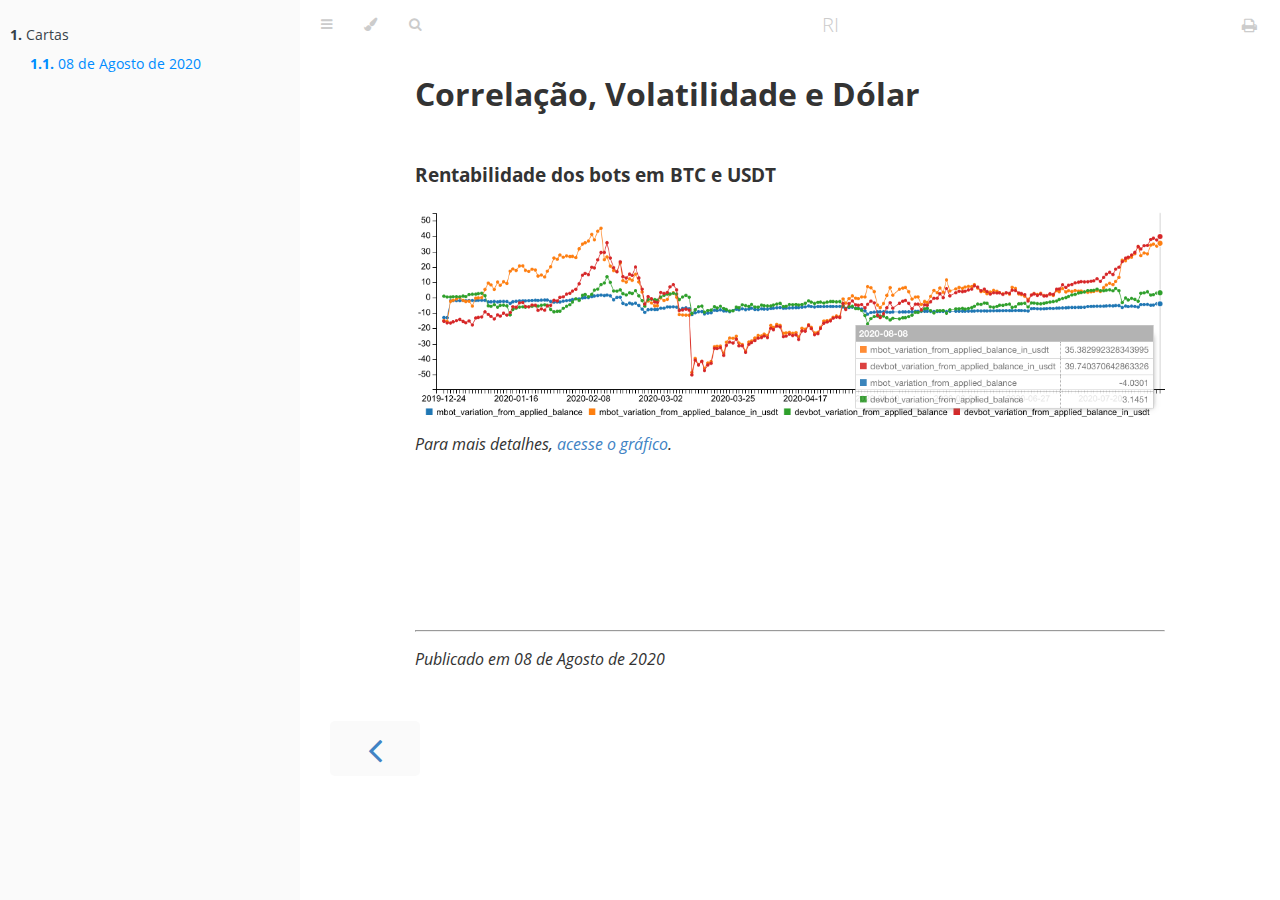
==== book/2020_08_08_corr_vol_dol.html @ 54ed47ec "set new format of summaries" ====
<!DOCTYPE HTML>
<html lang="en" class="sidebar-visible no-js light">
    <head>
        <!-- Book generated using mdBook -->
        <meta charset="UTF-8">
        <title>08 de Agosto de 2020 - RI</title>
        
        


        <!-- Custom HTML head -->
        


        <meta content="text/html; charset=utf-8" http-equiv="Content-Type">
        <meta name="description" content="">
        <meta name="viewport" content="width=device-width, initial-scale=1">
        <meta name="theme-color" content="#ffffff" />

        <link rel="icon" href="favicon.svg">
        <link rel="shortcut icon" href="favicon.png">
        <link rel="stylesheet" href="css/variables.css">
        <link rel="stylesheet" href="css/general.css">
        <link rel="stylesheet" href="css/chrome.css">
        <link rel="stylesheet" href="css/print.css" media="print">

        <!-- Fonts -->
        <link rel="stylesheet" href="FontAwesome/css/font-awesome.css">
        
        <link rel="stylesheet" href="fonts/fonts.css">
        

        <!-- Highlight.js Stylesheets -->
        <link rel="stylesheet" href="highlight.css">
        <link rel="stylesheet" href="tomorrow-night.css">
        <link rel="stylesheet" href="ayu-highlight.css">

        <!-- Custom theme stylesheets -->
        

        
    </head>
    <body>
        <!-- Provide site root to javascript -->
        <script type="text/javascript">
            var path_to_root = "";
            var default_theme = window.matchMedia("(prefers-color-scheme: dark)").matches ? "light" : "light";
        </script>

        <!-- Work around some values being stored in localStorage wrapped in quotes -->
        <script type="text/javascript">
            try {
                var theme = localStorage.getItem('mdbook-theme');
                var sidebar = localStorage.getItem('mdbook-sidebar');

                if (theme.startsWith('"') && theme.endsWith('"')) {
                    localStorage.setItem('mdbook-theme', theme.slice(1, theme.length - 1));
                }

                if (sidebar.startsWith('"') && sidebar.endsWith('"')) {
                    localStorage.setItem('mdbook-sidebar', sidebar.slice(1, sidebar.length - 1));
                }
            } catch (e) { }
        </script>

        <!-- Set the theme before any content is loaded, prevents flash -->
        <script type="text/javascript">
            var theme;
            try { theme = localStorage.getItem('mdbook-theme'); } catch(e) { }
            if (theme === null || theme === undefined) { theme = default_theme; }
            var html = document.querySelector('html');
            html.classList.remove('no-js')
            html.classList.remove('light')
            html.classList.add(theme);
            html.classList.add('js');
        </script>

        <!-- Hide / unhide sidebar before it is displayed -->
        <script type="text/javascript">
            var html = document.querySelector('html');
            var sidebar = 'hidden';
            if (document.body.clientWidth >= 1080) {
                try { sidebar = localStorage.getItem('mdbook-sidebar'); } catch(e) { }
                sidebar = sidebar || 'visible';
            }
            html.classList.remove('sidebar-visible');
            html.classList.add("sidebar-" + sidebar);
        </script>

        <nav id="sidebar" class="sidebar" aria-label="Table of contents">
            <div class="sidebar-scrollbox">
                <ol class="chapter"><li class="chapter-item expanded "><a href="letters.html"><strong aria-hidden="true">1.</strong> Cartas</a></li><li><ol class="section"><li class="chapter-item expanded "><a href="2020_08_08_corr_vol_dol.html" class="active"><strong aria-hidden="true">1.1.</strong> 08 de Agosto de 2020</a></li></ol></li></ol>
            </div>
            <div id="sidebar-resize-handle" class="sidebar-resize-handle"></div>
        </nav>

        <div id="page-wrapper" class="page-wrapper">

            <div class="page">
                
                <div id="menu-bar-hover-placeholder"></div>
                <div id="menu-bar" class="menu-bar sticky bordered">
                    <div class="left-buttons">
                        <button id="sidebar-toggle" class="icon-button" type="button" title="Toggle Table of Contents" aria-label="Toggle Table of Contents" aria-controls="sidebar">
                            <i class="fa fa-bars"></i>
                        </button>
                        <button id="theme-toggle" class="icon-button" type="button" title="Change theme" aria-label="Change theme" aria-haspopup="true" aria-expanded="false" aria-controls="theme-list">
                            <i class="fa fa-paint-brush"></i>
                        </button>
                        <ul id="theme-list" class="theme-popup" aria-label="Themes" role="menu">
                            <li role="none"><button role="menuitem" class="theme" id="light">Light (default)</button></li>
                            <li role="none"><button role="menuitem" class="theme" id="rust">Rust</button></li>
                            <li role="none"><button role="menuitem" class="theme" id="coal">Coal</button></li>
                            <li role="none"><button role="menuitem" class="theme" id="navy">Navy</button></li>
                            <li role="none"><button role="menuitem" class="theme" id="ayu">Ayu</button></li>
                        </ul>
                        
                        <button id="search-toggle" class="icon-button" type="button" title="Search. (Shortkey: s)" aria-label="Toggle Searchbar" aria-expanded="false" aria-keyshortcuts="S" aria-controls="searchbar">
                            <i class="fa fa-search"></i>
                        </button>
                        
                    </div>

                    <h1 class="menu-title">RI</h1>

                    <div class="right-buttons">
                        <a href="print.html" title="Print this book" aria-label="Print this book">
                            <i id="print-button" class="fa fa-print"></i>
                        </a>
                        
                    </div>
                </div>

                
                <div id="search-wrapper" class="hidden">
                    <form id="searchbar-outer" class="searchbar-outer">
                        <input type="search" name="search" id="searchbar" name="searchbar" placeholder="Search this book ..." aria-controls="searchresults-outer" aria-describedby="searchresults-header">
                    </form>
                    <div id="searchresults-outer" class="searchresults-outer hidden">
                        <div id="searchresults-header" class="searchresults-header"></div>
                        <ul id="searchresults">
                        </ul>
                    </div>
                </div>
                

                <!-- Apply ARIA attributes after the sidebar and the sidebar toggle button are added to the DOM -->
                <script type="text/javascript">
                    document.getElementById('sidebar-toggle').setAttribute('aria-expanded', sidebar === 'visible');
                    document.getElementById('sidebar').setAttribute('aria-hidden', sidebar !== 'visible');
                    Array.from(document.querySelectorAll('#sidebar a')).forEach(function(link) {
                        link.setAttribute('tabIndex', sidebar === 'visible' ? 0 : -1);
                    });
                </script>

                <div id="content" class="content">
                    <main>
                        <h1><a class="header" href="#correlação-volatilidade-e-dólar" id="correlação-volatilidade-e-dólar">Correlação, Volatilidade e Dólar</a></h1>
<h3><a class="header" href="#rentabilidade-dos-bots-em-btc-e-usdt" id="rentabilidade-dos-bots-em-btc-e-usdt">Rentabilidade dos bots em BTC e USDT</a></h3>
<p><img src="graph_bots_btc_usdt_corr_vol_dol.png" alt="Grafico bots em BTC e USDT" />
<em>Para mais detalhes, <a href="https://share.sqltabs.com/api/1.0/docs/ad96516ba236a8207adac0256526048d">acesse o gráfico</a>.</em></p>
<div class="video-container">
    <iframe src="https://share.sqltabs.com/api/1.0/docs/9a366c130592c8dd8357177a27b53b42" scrolling="no" width="100%" height="100%" align="center" frameborder="0">
    </iframe>
</div>
<hr />
<p><em>Publicado em 08 de Agosto de 2020</em></p>

                    </main>

                    <nav class="nav-wrapper" aria-label="Page navigation">
                        <!-- Mobile navigation buttons -->
                        
                            <a rel="prev" href="letters.html" class="mobile-nav-chapters previous" title="Previous chapter" aria-label="Previous chapter" aria-keyshortcuts="Left">
                                <i class="fa fa-angle-left"></i>
                            </a>
                        

                        

                        <div style="clear: both"></div>
                    </nav>
                </div>
            </div>

            <nav class="nav-wide-wrapper" aria-label="Page navigation">
                
                    <a rel="prev" href="letters.html" class="nav-chapters previous" title="Previous chapter" aria-label="Previous chapter" aria-keyshortcuts="Left">
                        <i class="fa fa-angle-left"></i>
                    </a>
                

                
            </nav>

        </div>

        
        <!-- Livereload script (if served using the cli tool) -->
        <script type="text/javascript">
            var socket = new WebSocket("ws://localhost:3000/__livereload");
            socket.onmessage = function (event) {
                if (event.data === "reload") {
                    socket.close();
                    location.reload();
                }
            };

            window.onbeforeunload = function() {
                socket.close();
            }
        </script>
        

        

        

        
        <script type="text/javascript">
            window.playground_copyable = true;
        </script>
        

        

        
        <script src="elasticlunr.min.js" type="text/javascript" charset="utf-8"></script>
        <script src="mark.min.js" type="text/javascript" charset="utf-8"></script>
        <script src="searcher.js" type="text/javascript" charset="utf-8"></script>
        

        <script src="clipboard.min.js" type="text/javascript" charset="utf-8"></script>
        <script src="highlight.js" type="text/javascript" charset="utf-8"></script>
        <script src="book.js" type="text/javascript" charset="utf-8"></script>

        <!-- Custom JS scripts -->
        

        

    </body>
</html>
---- book/css/variables.css ----
/* Globals */

:root {
    --sidebar-width: 300px;
    --page-padding: 15px;
    --content-max-width: 750px;
    --menu-bar-height: 50px;
}

/* Themes */

.ayu {
    --bg: hsl(210, 25%, 8%);
    --fg: #c5c5c5;

    --sidebar-bg: #14191f;
    --sidebar-fg: #c8c9db;
    --sidebar-non-existant: #5c6773;
    --sidebar-active: #ffb454;
    --sidebar-spacer: #2d334f;

    --scrollbar: var(--sidebar-fg);

    --icons: #737480;
    --icons-hover: #b7b9cc;

    --links: #0096cf;

    --inline-code-color: #ffb454;

    --theme-popup-bg: #14191f;
    --theme-popup-border: #5c6773;
    --theme-hover: #191f26;

    --quote-bg: hsl(226, 15%, 17%);
    --quote-border: hsl(226, 15%, 22%);

    --table-border-color: hsl(210, 25%, 13%);
    --table-header-bg: hsl(210, 25%, 28%);
    --table-alternate-bg: hsl(210, 25%, 11%);

    --searchbar-border-color: #848484;
    --searchbar-bg: #424242;
    --searchbar-fg: #fff;
    --searchbar-shadow-color: #d4c89f;
    --searchresults-header-fg: #666;
    --searchresults-border-color: #888;
    --searchresults-li-bg: #252932;
    --search-mark-bg: #e3b171;
}

.coal {
    --bg: hsl(200, 7%, 8%);
    --fg: #98a3ad;

    --sidebar-bg: #292c2f;
    --sidebar-fg: #a1adb8;
    --sidebar-non-existant: #505254;
    --sidebar-active: #3473ad;
    --sidebar-spacer: #393939;

    --scrollbar: var(--sidebar-fg);

    --icons: #43484d;
    --icons-hover: #b3c0cc;

    --links: #2b79a2;

    --inline-code-color: #c5c8c6;;

    --theme-popup-bg: #141617;
    --theme-popup-border: #43484d;
    --theme-hover: #1f2124;

    --quote-bg: hsl(234, 21%, 18%);
    --quote-border: hsl(234, 21%, 23%);

    --table-border-color: hsl(200, 7%, 13%);
    --table-header-bg: hsl(200, 7%, 28%);
    --table-alternate-bg: hsl(200, 7%, 11%);

    --searchbar-border-color: #aaa;
    --searchbar-bg: #b7b7b7;
    --searchbar-fg: #000;
    --searchbar-shadow-color: #aaa;
    --searchresults-header-fg: #666;
    --searchresults-border-color: #98a3ad;
    --searchresults-li-bg: #2b2b2f;
    --search-mark-bg: #355c7d;
}

.light {
    --bg: hsl(0, 0%, 100%);
    --fg: #333333;

    --sidebar-bg: #fafafa;
    --sidebar-fg: #364149;
    --sidebar-non-existant: #aaaaaa;
    --sidebar-active: #008cff;
    --sidebar-spacer: #f4f4f4;

    --scrollbar: #cccccc;

    --icons: #cccccc;
    --icons-hover: #333333;

    --links: #4183c4;

    --inline-code-color: #6e6b5e;

    --theme-popup-bg: #fafafa;
    --theme-popup-border: #cccccc;
    --theme-hover: #e6e6e6;

    --quote-bg: hsl(197, 37%, 96%);
    --quote-border: hsl(197, 37%, 91%);

    --table-border-color: hsl(0, 0%, 95%);
    --table-header-bg: hsl(0, 0%, 80%);
    --table-alternate-bg: hsl(0, 0%, 97%);

    --searchbar-border-color: #aaa;
    --searchbar-bg: #fafafa;
    --searchbar-fg: #000;
    --searchbar-shadow-color: #aaa;
    --searchresults-header-fg: #666;
    --searchresults-border-color: #888;
    --searchresults-li-bg: #e4f2fe;
    --search-mark-bg: #a2cff5;
}

.navy {
    --bg: hsl(226, 23%, 11%);
    --fg: #bcbdd0;

    --sidebar-bg: #282d3f;
    --sidebar-fg: #c8c9db;
    --sidebar-non-existant: #505274;
    --sidebar-active: #2b79a2;
    --sidebar-spacer: #2d334f;

    --scrollbar: var(--sidebar-fg);

    --icons: #737480;
    --icons-hover: #b7b9cc;

    --links: #2b79a2;

    --inline-code-color: #c5c8c6;;

    --theme-popup-bg: #161923;
    --theme-popup-border: #737480;
    --theme-hover: #282e40;

    --quote-bg: hsl(226, 15%, 17%);
    --quote-border: hsl(226, 15%, 22%);

    --table-border-color: hsl(226, 23%, 16%);
    --table-header-bg: hsl(226, 23%, 31%);
    --table-alternate-bg: hsl(226, 23%, 14%);

    --searchbar-border-color: #aaa;
    --searchbar-bg: #aeaec6;
    --searchbar-fg: #000;
    --searchbar-shadow-color: #aaa;
    --searchresults-header-fg: #5f5f71;
    --searchresults-border-color: #5c5c68;
    --searchresults-li-bg: #242430;
    --search-mark-bg: #a2cff5;
}

.rust {
    --bg: hsl(60, 9%, 87%);
    --fg: #262625;

    --sidebar-bg: #3b2e2a;
    --sidebar-fg: #c8c9db;
    --sidebar-non-existant: #505254;
    --sidebar-active: #e69f67;
    --sidebar-spacer: #45373a;

    --scrollbar: var(--sidebar-fg);

    --icons: #737480;
    --icons-hover: #262625;

    --links: #2b79a2;

    --inline-code-color: #6e6b5e;

    --theme-popup-bg: #e1e1db;
    --theme-popup-border: #b38f6b;
    --theme-hover: #99908a;

    --quote-bg: hsl(60, 5%, 75%);
    --quote-border: hsl(60, 5%, 70%);

    --table-border-color: hsl(60, 9%, 82%);
    --table-header-bg: #b3a497;
    --table-alternate-bg: hsl(60, 9%, 84%);

    --searchbar-border-color: #aaa;
    --searchbar-bg: #fafafa;
    --searchbar-fg: #000;
    --searchbar-shadow-color: #aaa;
    --searchresults-header-fg: #666;
    --searchresults-border-color: #888;
    --searchresults-li-bg: #dec2a2;
    --search-mark-bg: #e69f67;
}

@media (prefers-color-scheme: dark) {
    .light.no-js {
        --bg: hsl(200, 7%, 8%);
        --fg: #98a3ad;

        --sidebar-bg: #292c2f;
        --sidebar-fg: #a1adb8;
        --sidebar-non-existant: #505254;
        --sidebar-active: #3473ad;
        --sidebar-spacer: #393939;

        --scrollbar: var(--sidebar-fg);

        --icons: #43484d;
        --icons-hover: #b3c0cc;

        --links: #2b79a2;

        --inline-code-color: #c5c8c6;;

        --theme-popup-bg: #141617;
        --theme-popup-border: #43484d;
        --theme-hover: #1f2124;

        --quote-bg: hsl(234, 21%, 18%);
        --quote-border: hsl(234, 21%, 23%);

        --table-border-color: hsl(200, 7%, 13%);
        --table-header-bg: hsl(200, 7%, 28%);
        --table-alternate-bg: hsl(200, 7%, 11%);

        --searchbar-border-color: #aaa;
        --searchbar-bg: #b7b7b7;
        --searchbar-fg: #000;
        --searchbar-shadow-color: #aaa;
        --searchresults-header-fg: #666;
        --searchresults-border-color: #98a3ad;
        --searchresults-li-bg: #2b2b2f;
        --search-mark-bg: #355c7d;
    }
}
---- book/css/general.css ----
/* Base styles and content styles */

@import 'variables.css';

:root {
    /* Browser default font-size is 16px, this way 1 rem = 10px */
    font-size: 62.5%;
}

html {
    font-family: "Open Sans", sans-serif;
    color: var(--fg);
    background-color: var(--bg);
    text-size-adjust: none;
}

body {
    margin: 0;
    font-size: 1.6rem;
    overflow-x: hidden;
}

code {
    font-family: "Source Code Pro", Consolas, "Ubuntu Mono", Menlo, "DejaVu Sans Mono", monospace, monospace !important;
    font-size: 0.875em; /* please adjust the ace font size accordingly in editor.js */
}

/* Don't change font size in headers. */
h1 code, h2 code, h3 code, h4 code, h5 code, h6 code {
    font-size: unset;
}

.left { float: left; }
.right { float: right; }
.boring { opacity: 0.6; }
.hide-boring .boring { display: none; }
.hidden { display: none !important; }

h2, h3 { margin-top: 2.5em; }
h4, h5 { margin-top: 2em; }

.header + .header h3,
.header + .header h4,
.header + .header h5 {
    margin-top: 1em;
}

h1 a.header:target::before,
h2 a.header:target::before,
h3 a.header:target::before,
h4 a.header:target::before {
    display: inline-block;
    content: "»";
    margin-left: -30px;
    width: 30px;
}

h1 a.header:target,
h2 a.header:target,
h3 a.header:target,
h4 a.header:target {
    scroll-margin-top: calc(var(--menu-bar-height) + 0.5em);
}

.page {
    outline: 0;
    padding: 0 var(--page-padding);
    margin-top: calc(0px - var(--menu-bar-height)); /* Compensate for the #menu-bar-hover-placeholder */
}
.page-wrapper {
    box-sizing: border-box;
}
.js:not(.sidebar-resizing) .page-wrapper {
    transition: margin-left 0.3s ease, transform 0.3s ease; /* Animation: slide away */
}

.content {
    overflow-y: auto;
    padding: 0 15px;
    padding-bottom: 50px;
}
.content main {
    margin-left: auto;
    margin-right: auto;
    max-width: var(--content-max-width);
}
.content p { line-height: 1.45em; }
.content ol { line-height: 1.45em; }
.content ul { line-height: 1.45em; }
.content a { text-decoration: none; }
.content a:hover { text-decoration: underline; }
.content img { max-width: 100%; }
.content .header:link,
.content .header:visited {
    color: var(--fg);
}
.content .header:link,
.content .header:visited:hover {
    text-decoration: none;
}

table {
    margin: 0 auto;
    border-collapse: collapse;
}
table td {
    padding: 3px 20px;
    border: 1px var(--table-border-color) solid;
}
table thead {
    background: var(--table-header-bg);
}
table thead td {
    font-weight: 700;
    border: none;
}
table thead th {
    padding: 3px 20px;
}
table thead tr {
    border: 1px var(--table-header-bg) solid;
}
/* Alternate background colors for rows */
table tbody tr:nth-child(2n) {
    background: var(--table-alternate-bg);
}


blockquote {
    margin: 20px 0;
    padding: 0 20px;
    color: var(--fg);
    background-color: var(--quote-bg);
    border-top: .1em solid var(--quote-border);
    border-bottom: .1em solid var(--quote-border);
}


:not(.footnote-definition) + .footnote-definition,
.footnote-definition + :not(.footnote-definition) {
    margin-top: 2em;
}
.footnote-definition {
    font-size: 0.9em;
    margin: 0.5em 0;
}
.footnote-definition p {
    display: inline;
}

.tooltiptext {
    position: absolute;
    visibility: hidden;
    color: #fff;
    background-color: #333;
    transform: translateX(-50%); /* Center by moving tooltip 50% of its width left */
    left: -8px; /* Half of the width of the icon */
    top: -35px;
    font-size: 0.8em;
    text-align: center;
    border-radius: 6px;
    padding: 5px 8px;
    margin: 5px;
    z-index: 1000;
}
.tooltipped .tooltiptext {
    visibility: visible;
}

.chapter li.part-title {
    color: var(--sidebar-fg);
    margin: 5px 0px;
    font-weight: bold;
}
---- book/css/chrome.css ----
/* CSS for UI elements (a.k.a. chrome) */

@import 'variables.css';

::-webkit-scrollbar {
    background: var(--bg);
}
::-webkit-scrollbar-thumb {
    background: var(--scrollbar);
}
html {
    scrollbar-color: var(--scrollbar) var(--bg);
}
#searchresults a,
.content a:link,
a:visited,
a > .hljs {
    color: var(--links);
}

/* Menu Bar */

#menu-bar,
#menu-bar-hover-placeholder {
    z-index: 101;
    margin: auto calc(0px - var(--page-padding));
}
#menu-bar {
    position: relative;
    display: flex;
    flex-wrap: wrap;
    background-color: var(--bg);
    border-bottom-color: var(--bg);
    border-bottom-width: 1px;
    border-bottom-style: solid;
}
#menu-bar.sticky,
.js #menu-bar-hover-placeholder:hover + #menu-bar,
.js #menu-bar:hover,
.js.sidebar-visible #menu-bar {
    position: -webkit-sticky;
    position: sticky;
    top: 0 !important;
}
#menu-bar-hover-placeholder {
    position: sticky;
    position: -webkit-sticky;
    top: 0;
    height: var(--menu-bar-height);
}
#menu-bar.bordered {
    border-bottom-color: var(--table-border-color);
}
#menu-bar i, #menu-bar .icon-button {
    position: relative;
    padding: 0 8px;
    z-index: 10;
    line-height: var(--menu-bar-height);
    cursor: pointer;
    transition: color 0.5s;
}
@media only screen and (max-width: 420px) {
    #menu-bar i, #menu-bar .icon-button {
        padding: 0 5px;
    }
}

.icon-button {
    border: none;
    background: none;
    padding: 0;
    color: inherit;
}
.icon-button i {
    margin: 0;
}

.right-buttons {
    margin: 0 15px;
}
.right-buttons a {
    text-decoration: none;
}

.left-buttons {
    display: flex;
    margin: 0 5px;
}
.no-js .left-buttons {
    display: none;
}

.menu-title {
    display: inline-block;
    font-weight: 200;
    font-size: 2rem;
    line-height: var(--menu-bar-height);
    text-align: center;
    margin: 0;
    flex: 1;
    white-space: nowrap;
    overflow: hidden;
    text-overflow: ellipsis;
}
.js .menu-title {
    cursor: pointer;
}

.menu-bar,
.menu-bar:visited,
.nav-chapters,
.nav-chapters:visited,
.mobile-nav-chapters,
.mobile-nav-chapters:visited,
.menu-bar .icon-button,
.menu-bar a i {
    color: var(--icons);
}

.menu-bar i:hover,
.menu-bar .icon-button:hover,
.nav-chapters:hover,
.mobile-nav-chapters i:hover {
    color: var(--icons-hover);
}

/* Nav Icons */

.nav-chapters {
    font-size: 2.5em;
    text-align: center;
    text-decoration: none;

    position: fixed;
    top: 0;
    bottom: 0;
    margin: 0;
    max-width: 150px;
    min-width: 90px;

    display: flex;
    justify-content: center;
    align-content: center;
    flex-direction: column;

    transition: color 0.5s, background-color 0.5s;
}

.nav-chapters:hover {
    text-decoration: none;
    background-color: var(--theme-hover);
    transition: background-color 0.15s, color 0.15s;
}

.nav-wrapper {
    margin-top: 50px;
    display: none;
}

.mobile-nav-chapters {
    font-size: 2.5em;
    text-align: center;
    text-decoration: none;
    width: 90px;
    border-radius: 5px;
    background-color: var(--sidebar-bg);
}

.previous {
    float: left;
}

.next {
    float: right;
    right: var(--page-padding);
}

@media only screen and (max-width: 1080px) {
    .nav-wide-wrapper { display: none; }
    .nav-wrapper { display: block; }
}

@media only screen and (max-width: 1380px) {
    .sidebar-visible .nav-wide-wrapper { display: none; }
    .sidebar-visible .nav-wrapper { display: block; }
}

/* Inline code */

:not(pre) > .hljs {
    display: inline;
    padding: 0.1em 0.3em;
    border-radius: 3px;
}

:not(pre):not(a) > .hljs {
    color: var(--inline-code-color);
    overflow-x: initial;
}

a:hover > .hljs {
    text-decoration: underline;
}

pre {
    position: relative;
}
pre > .buttons {
    position: absolute;
    z-index: 100;
    right: 5px;
    top: 5px;

    color: var(--sidebar-fg);
    cursor: pointer;
}
pre > .buttons :hover {
    color: var(--sidebar-active);
}
pre > .buttons i {
    margin-left: 8px;
}
pre > .buttons button {
    color: inherit;
    background: transparent;
    border: none;
    cursor: inherit;
}
pre > .result {
    margin-top: 10px;
}

/* Search */

#searchresults a {
    text-decoration: none;
}

mark {
    border-radius: 2px;
    padding: 0 3px 1px 3px;
    margin: 0 -3px -1px -3px;
    background-color: var(--search-mark-bg);
    transition: background-color 300ms linear;
    cursor: pointer;
}

mark.fade-out {
    background-color: rgba(0,0,0,0) !important;
    cursor: auto;
}

.searchbar-outer {
    margin-left: auto;
    margin-right: auto;
    max-width: var(--content-max-width);
}

#searchbar {
    width: 100%;
    margin: 5px auto 0px auto;
    padding: 10px 16px;
    transition: box-shadow 300ms ease-in-out;
    border: 1px solid var(--searchbar-border-color);
    border-radius: 3px;
    background-color: var(--searchbar-bg);
    color: var(--searchbar-fg);
}
#searchbar:focus,
#searchbar.active {
    box-shadow: 0 0 3px var(--searchbar-shadow-color);
}

.searchresults-header {
    font-weight: bold;
    font-size: 1em;
    padding: 18px 0 0 5px;
    color: var(--searchresults-header-fg);
}

.searchresults-outer {
    margin-left: auto;
    margin-right: auto;
    max-width: var(--content-max-width);
    border-bottom: 1px dashed var(--searchresults-border-color);
}

ul#searchresults {
    list-style: none;
    padding-left: 20px;
}
ul#searchresults li {
    margin: 10px 0px;
    padding: 2px;
    border-radius: 2px;
}
ul#searchresults li.focus {
    background-color: var(--searchresults-li-bg);
}
ul#searchresults span.teaser {
    display: block;
    clear: both;
    margin: 5px 0 0 20px;
    font-size: 0.8em;
}
ul#searchresults span.teaser em {
    font-weight: bold;
    font-style: normal;
}

/* Sidebar */

.sidebar {
    position: fixed;
    left: 0;
    top: 0;
    bottom: 0;
    width: var(--sidebar-width);
    font-size: 0.875em;
    box-sizing: border-box;
    -webkit-overflow-scrolling: touch;
    overscroll-behavior-y: contain;
    background-color: var(--sidebar-bg);
    color: var(--sidebar-fg);
}
.sidebar-resizing {
    -moz-user-select: none;
    -webkit-user-select: none;
    -ms-user-select: none;
    user-select: none;
}
.js:not(.sidebar-resizing) .sidebar {
    transition: transform 0.3s; /* Animation: slide away */
}
.sidebar code {
    line-height: 2em;
}
.sidebar .sidebar-scrollbox {
    overflow-y: auto;
    position: absolute;
    top: 0;
    bottom: 0;
    left: 0;
    right: 0;
    padding: 10px 10px;
}
.sidebar .sidebar-resize-handle {
    position: absolute;
    cursor: col-resize;
    width: 0;
    right: 0;
    top: 0;
    bottom: 0;
}
.js .sidebar .sidebar-resize-handle {
    cursor: col-resize;
    width: 5px;
}
.sidebar-hidden .sidebar {
    transform: translateX(calc(0px - var(--sidebar-width)));
}
.sidebar::-webkit-scrollbar {
    background: var(--sidebar-bg);
}
.sidebar::-webkit-scrollbar-thumb {
    background: var(--scrollbar);
}

.sidebar-visible .page-wrapper {
    transform: translateX(var(--sidebar-width));
}
@media only screen and (min-width: 620px) {
    .sidebar-visible .page-wrapper {
        transform: none;
        margin-left: var(--sidebar-width);
    }
}

.chapter {
    list-style: none outside none;
    padding-left: 0;
    line-height: 2.2em;
}

.chapter ol {
    width: 100%;
}

.chapter li {
    display: flex;
    color: var(--sidebar-non-existant);
}
.chapter li a {
    display: block;
    padding: 0;
    text-decoration: none;
    color: var(--sidebar-fg);
}

.chapter li a:hover {
    color: var(--sidebar-active);
}

.chapter li a.active {
    color: var(--sidebar-active);
}

.chapter li > a.toggle {
    cursor: pointer;
    display: block;
    margin-left: auto;
    padding: 0 10px;
    user-select: none;
    opacity: 0.68;
}

.chapter li > a.toggle div {
    transition: transform 0.5s;
}

/* collapse the section */
.chapter li:not(.expanded) + li > ol {
    display: none;
}

.chapter li.chapter-item {
    line-height: 1.5em;
    margin-top: 0.6em;
}

.chapter li.expanded > a.toggle div {
    transform: rotate(90deg);
}

.spacer {
    width: 100%;
    height: 3px;
    margin: 5px 0px;
}
.chapter .spacer {
    background-color: var(--sidebar-spacer);
}

@media (-moz-touch-enabled: 1), (pointer: coarse) {
    .chapter li a { padding: 5px 0; }
    .spacer { margin: 10px 0; }
}

.section {
    list-style: none outside none;
    padding-left: 20px;
    line-height: 1.9em;
}

/* Theme Menu Popup */

.theme-popup {
    position: absolute;
    left: 10px;
    top: var(--menu-bar-height);
    z-index: 1000;
    border-radius: 4px;
    font-size: 0.7em;
    color: var(--fg);
    background: var(--theme-popup-bg);
    border: 1px solid var(--theme-popup-border);
    margin: 0;
    padding: 0;
    list-style: none;
    display: none;
}
.theme-popup .default {
    color: var(--icons);
}
.theme-popup .theme {
    width: 100%;
    border: 0;
    margin: 0;
    padding: 2px 10px;
    line-height: 25px;
    white-space: nowrap;
    text-align: left;
    cursor: pointer;
    color: inherit;
    background: inherit;
    font-size: inherit;
}
.theme-popup .theme:hover {
    background-color: var(--theme-hover);
}
.theme-popup .theme:hover:first-child,
.theme-popup .theme:hover:last-child {
    border-top-left-radius: inherit;
    border-top-right-radius: inherit;
}
---- book/css/print.css ----
#sidebar,
#menu-bar,
.nav-chapters,
.mobile-nav-chapters {
    display: none;
}

#page-wrapper.page-wrapper {
    transform: none;
    margin-left: 0px;
    overflow-y: initial;
}

#content {
    max-width: none;
    margin: 0;
    padding: 0;
}

.page {
    overflow-y: initial;
}

code {
    background-color: #666666;
    border-radius: 5px;

    /* Force background to be printed in Chrome */
    -webkit-print-color-adjust: exact;
}

pre > .buttons {
    z-index: 2;
}

a, a:visited, a:active, a:hover {
    color: #4183c4;
    text-decoration: none;
}

h1, h2, h3, h4, h5, h6 {
    page-break-inside: avoid;
    page-break-after: avoid;
}

pre, code {
    page-break-inside: avoid;
    white-space: pre-wrap;
}

.fa {
    display: none !important;
}
---- book/fonts/fonts.css ----
/* Open Sans is licensed under the Apache License, Version 2.0. See http://www.apache.org/licenses/LICENSE-2.0 */
/* Source Code Pro is under the Open Font License. See https://scripts.sil.org/cms/scripts/page.php?site_id=nrsi&id=OFL */

/* open-sans-300 - latin_vietnamese_latin-ext_greek-ext_greek_cyrillic-ext_cyrillic */
@font-face {
  font-family: 'Open Sans';
  font-style: normal;
  font-weight: 300;
  src: local('Open Sans Light'), local('OpenSans-Light'),
       url('open-sans-v17-all-charsets-300.woff2') format('woff2');
}

/* open-sans-300italic - latin_vietnamese_latin-ext_greek-ext_greek_cyrillic-ext_cyrillic */
@font-face {
  font-family: 'Open Sans';
  font-style: italic;
  font-weight: 300;
  src: local('Open Sans Light Italic'), local('OpenSans-LightItalic'),
       url('open-sans-v17-all-charsets-300italic.woff2') format('woff2');
}

/* open-sans-regular - latin_vietnamese_latin-ext_greek-ext_greek_cyrillic-ext_cyrillic */
@font-face {
  font-family: 'Open Sans';
  font-style: normal;
  font-weight: 400;
  src: local('Open Sans Regular'), local('OpenSans-Regular'),
       url('open-sans-v17-all-charsets-regular.woff2') format('woff2');
}

/* open-sans-italic - latin_vietnamese_latin-ext_greek-ext_greek_cyrillic-ext_cyrillic */
@font-face {
  font-family: 'Open Sans';
  font-style: italic;
  font-weight: 400;
  src: local('Open Sans Italic'), local('OpenSans-Italic'),
       url('open-sans-v17-all-charsets-italic.woff2') format('woff2');
}

/* open-sans-600 - latin_vietnamese_latin-ext_greek-ext_greek_cyrillic-ext_cyrillic */
@font-face {
  font-family: 'Open Sans';
  font-style: normal;
  font-weight: 600;
  src: local('Open Sans SemiBold'), local('OpenSans-SemiBold'),
       url('open-sans-v17-all-charsets-600.woff2') format('woff2');
}

/* open-sans-600italic - latin_vietnamese_latin-ext_greek-ext_greek_cyrillic-ext_cyrillic */
@font-face {
  font-family: 'Open Sans';
  font-style: italic;
  font-weight: 600;
  src: local('Open Sans SemiBold Italic'), local('OpenSans-SemiBoldItalic'),
       url('open-sans-v17-all-charsets-600italic.woff2') format('woff2');
}

/* open-sans-700 - latin_vietnamese_latin-ext_greek-ext_greek_cyrillic-ext_cyrillic */
@font-face {
  font-family: 'Open Sans';
  font-style: normal;
  font-weight: 700;
  src: local('Open Sans Bold'), local('OpenSans-Bold'),
       url('open-sans-v17-all-charsets-700.woff2') format('woff2');
}

/* open-sans-700italic - latin_vietnamese_latin-ext_greek-ext_greek_cyrillic-ext_cyrillic */
@font-face {
  font-family: 'Open Sans';
  font-style: italic;
  font-weight: 700;
  src: local('Open Sans Bold Italic'), local('OpenSans-BoldItalic'),
       url('open-sans-v17-all-charsets-700italic.woff2') format('woff2');
}

/* open-sans-800 - latin_vietnamese_latin-ext_greek-ext_greek_cyrillic-ext_cyrillic */
@font-face {
  font-family: 'Open Sans';
  font-style: normal;
  font-weight: 800;
  src: local('Open Sans ExtraBold'), local('OpenSans-ExtraBold'),
       url('open-sans-v17-all-charsets-800.woff2') format('woff2');
}

/* open-sans-800italic - latin_vietnamese_latin-ext_greek-ext_greek_cyrillic-ext_cyrillic */
@font-face {
  font-family: 'Open Sans';
  font-style: italic;
  font-weight: 800;
  src: local('Open Sans ExtraBold Italic'), local('OpenSans-ExtraBoldItalic'),
       url('open-sans-v17-all-charsets-800italic.woff2') format('woff2');
}

/* source-code-pro-500 - latin_vietnamese_latin-ext_greek_cyrillic-ext_cyrillic */
@font-face {
  font-family: 'Source Code Pro';
  font-style: normal;
  font-weight: 500;
  src: local('Source Code Pro Medium'), local('SourceCodePro-Medium'),
       url('source-code-pro-v11-all-charsets-500.woff2') format('woff2');
}
---- book/highlight.css ----
/* Base16 Atelier Dune Light - Theme */
/* by Bram de Haan (http://atelierbram.github.io/syntax-highlighting/atelier-schemes/dune) */
/* Original Base16 color scheme by Chris Kempson (https://github.com/chriskempson/base16) */

/* Atelier-Dune Comment */
.hljs-comment,
.hljs-quote {
  color: #AAA;
}

/* Atelier-Dune Red */
.hljs-variable,
.hljs-template-variable,
.hljs-attribute,
.hljs-tag,
.hljs-name,
.hljs-regexp,
.hljs-link,
.hljs-name,
.hljs-selector-id,
.hljs-selector-class {
  color: #d73737;
}

/* Atelier-Dune Orange */
.hljs-number,
.hljs-meta,
.hljs-built_in,
.hljs-builtin-name,
.hljs-literal,
.hljs-type,
.hljs-params {
  color: #b65611;
}

/* Atelier-Dune Green */
.hljs-string,
.hljs-symbol,
.hljs-bullet {
  color: #60ac39;
}

/* Atelier-Dune Blue */
.hljs-title,
.hljs-section {
  color: #6684e1;
}

/* Atelier-Dune Purple */
.hljs-keyword,
.hljs-selector-tag {
  color: #b854d4;
}

.hljs {
  display: block;
  overflow-x: auto;
  background: #f1f1f1;
  color: #6e6b5e;
  padding: 0.5em;
}

.hljs-emphasis {
  font-style: italic;
}

.hljs-strong {
  font-weight: bold;
}

.hljs-addition {
  color: #22863a;
  background-color: #f0fff4;
}

.hljs-deletion {
  color: #b31d28;
  background-color: #ffeef0;
}
---- book/tomorrow-night.css ----
/* Tomorrow Night Theme */
/* http://jmblog.github.com/color-themes-for-google-code-highlightjs */
/* Original theme - https://github.com/chriskempson/tomorrow-theme */
/* http://jmblog.github.com/color-themes-for-google-code-highlightjs */

/* Tomorrow Comment */
.hljs-comment {
  color: #969896;
}

/* Tomorrow Red */
.hljs-variable,
.hljs-attribute,
.hljs-tag,
.hljs-regexp,
.ruby .hljs-constant,
.xml .hljs-tag .hljs-title,
.xml .hljs-pi,
.xml .hljs-doctype,
.html .hljs-doctype,
.css .hljs-id,
.css .hljs-class,
.css .hljs-pseudo {
  color: #cc6666;
}

/* Tomorrow Orange */
.hljs-number,
.hljs-preprocessor,
.hljs-pragma,
.hljs-built_in,
.hljs-literal,
.hljs-params,
.hljs-constant {
  color: #de935f;
}

/* Tomorrow Yellow */
.ruby .hljs-class .hljs-title,
.css .hljs-rule .hljs-attribute {
  color: #f0c674;
}

/* Tomorrow Green */
.hljs-string,
.hljs-value,
.hljs-inheritance,
.hljs-header,
.hljs-name,
.ruby .hljs-symbol,
.xml .hljs-cdata {
  color: #b5bd68;
}

/* Tomorrow Aqua */
.hljs-title,
.css .hljs-hexcolor {
  color: #8abeb7;
}

/* Tomorrow Blue */
.hljs-function,
.python .hljs-decorator,
.python .hljs-title,
.ruby .hljs-function .hljs-title,
.ruby .hljs-title .hljs-keyword,
.perl .hljs-sub,
.javascript .hljs-title,
.coffeescript .hljs-title {
  color: #81a2be;
}

/* Tomorrow Purple */
.hljs-keyword,
.javascript .hljs-function {
  color: #b294bb;
}

.hljs {
  display: block;
  overflow-x: auto;
  background: #1d1f21;
  color: #c5c8c6;
  padding: 0.5em;
  -webkit-text-size-adjust: none;
}

.coffeescript .javascript,
.javascript .xml,
.tex .hljs-formula,
.xml .javascript,
.xml .vbscript,
.xml .css,
.xml .hljs-cdata {
  opacity: 0.5;
}

.hljs-addition {
  color: #718c00;
}

.hljs-deletion {
  color: #c82829;
}
---- book/ayu-highlight.css ----
/*
Based off of the Ayu theme
Original by Dempfi (https://github.com/dempfi/ayu)
*/

.hljs {
  display: block;
  overflow-x: auto;
  background: #191f26;
  color: #e6e1cf;
  padding: 0.5em;
}

.hljs-comment,
.hljs-quote {
  color: #5c6773;
  font-style: italic;
}

.hljs-variable,
.hljs-template-variable,
.hljs-attribute,
.hljs-attr,
.hljs-regexp,
.hljs-link,
.hljs-selector-id,
.hljs-selector-class {
  color: #ff7733;
}

.hljs-number,
.hljs-meta,
.hljs-builtin-name,
.hljs-literal,
.hljs-type,
.hljs-params {
  color: #ffee99;
}

.hljs-string,
.hljs-bullet {
  color: #b8cc52;
}

.hljs-title,
.hljs-built_in,
.hljs-section {
  color: #ffb454;
}

.hljs-keyword,
.hljs-selector-tag,
.hljs-symbol {
  color: #ff7733;
}

.hljs-name {
    color: #36a3d9;
}

.hljs-tag {
    color: #00568d;
}

.hljs-emphasis {
  font-style: italic;
}

.hljs-strong {
  font-weight: bold;
}

.hljs-addition {
  color: #91b362;
}

.hljs-deletion {
  color: #d96c75;
}
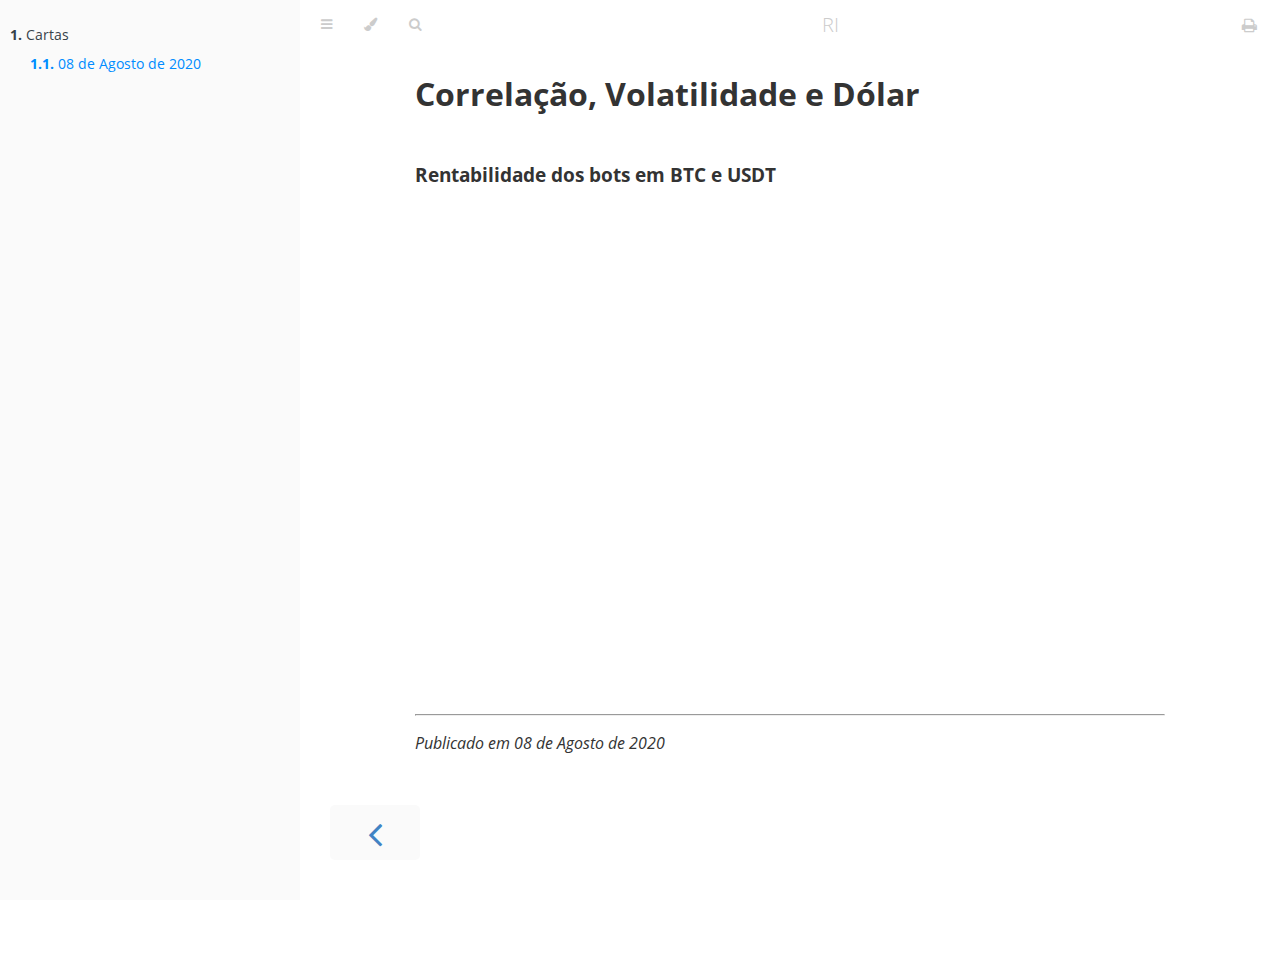
==== commit 1b81d787: "add theme and adjust css variables" ====
--- a/book/2020_08_08_corr_vol_dol.html
+++ b/book/2020_08_08_corr_vol_dol.html
@@ -157,10 +157,8 @@
                     <main>
                         <h1><a class="header" href="#correlação-volatilidade-e-dólar" id="correlação-volatilidade-e-dólar">Correlação, Volatilidade e Dólar</a></h1>
 <h3><a class="header" href="#rentabilidade-dos-bots-em-btc-e-usdt" id="rentabilidade-dos-bots-em-btc-e-usdt">Rentabilidade dos bots em BTC e USDT</a></h3>
-<p><img src="graph_bots_btc_usdt_corr_vol_dol.png" alt="Grafico bots em BTC e USDT" />
-<em>Para mais detalhes, <a href="https://share.sqltabs.com/api/1.0/docs/ad96516ba236a8207adac0256526048d">acesse o gráfico</a>.</em></p>
-<div class="video-container">
-    <iframe src="https://share.sqltabs.com/api/1.0/docs/9a366c130592c8dd8357177a27b53b42" scrolling="no" width="100%" height="100%" align="center" frameborder="0">
+<div class="graph-container">
+    <iframe src="https://sql.cryp.com.br/api/1.0/docs/b1dba1be6e2edde875a941ae9eba6ec2" scrolling="no" width="100%" height="500px" align="center" frameborder="0">
     </iframe>
 </div>
 <hr />
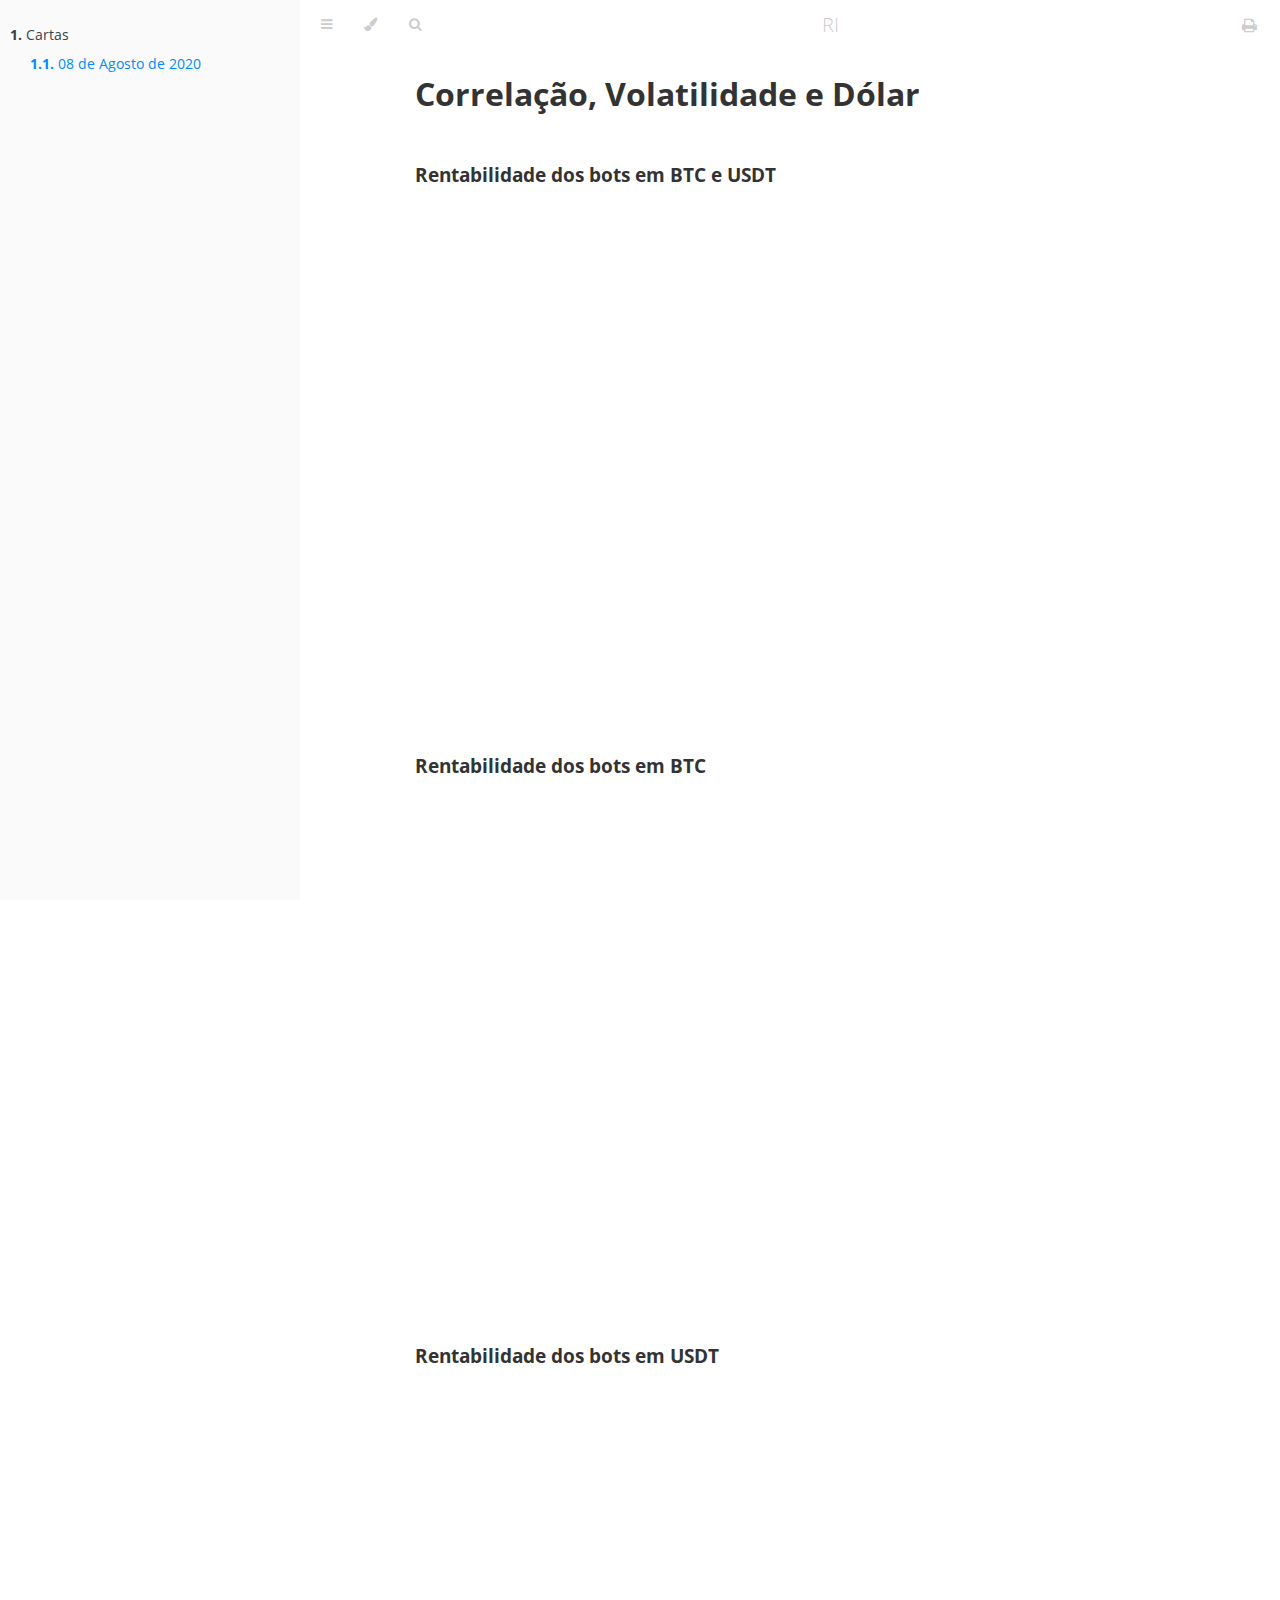
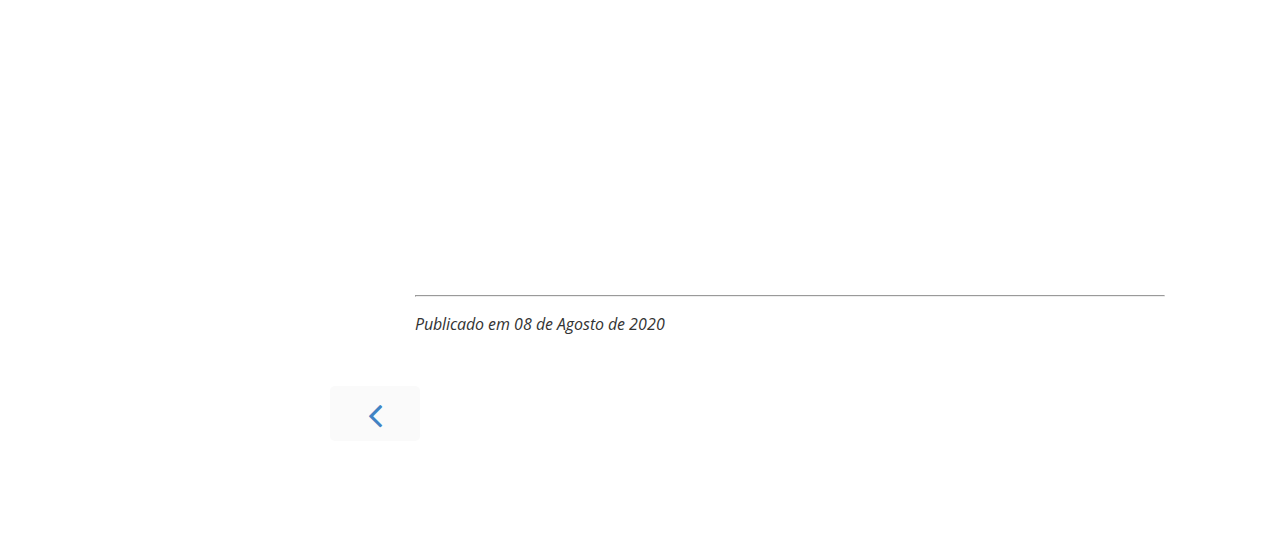
==== commit d4801e7a: "add some graphs" ====
--- a/book/2020_08_08_corr_vol_dol.html
+++ b/book/2020_08_08_corr_vol_dol.html
@@ -161,6 +161,16 @@
     <iframe src="https://sql.cryp.com.br/api/1.0/docs/b1dba1be6e2edde875a941ae9eba6ec2" scrolling="no" width="100%" height="500px" align="center" frameborder="0">
     </iframe>
 </div>
+<h3><a class="header" href="#rentabilidade-dos-bots-em-btc" id="rentabilidade-dos-bots-em-btc">Rentabilidade dos bots em BTC</a></h3>
+<div class="graph-container">
+    <iframe src="https://sql.cryp.com.br/api/1.0/docs/7982e41358d0d0098ba3d7d408658cd2" scrolling="no" width="100%" height="500px" align="center" frameborder="0">
+    </iframe>
+</div>
+<h3><a class="header" href="#rentabilidade-dos-bots-em-usdt" id="rentabilidade-dos-bots-em-usdt">Rentabilidade dos bots em USDT</a></h3>
+<div class="graph-container">
+    <iframe src="https://sql.cryp.com.br/api/1.0/docs/1819232f3616401d11d0da34a8f5de1f" scrolling="no" width="100%" height="500px" align="center" frameborder="0">
+    </iframe>
+</div>
 <hr />
 <p><em>Publicado em 08 de Agosto de 2020</em></p>
 
